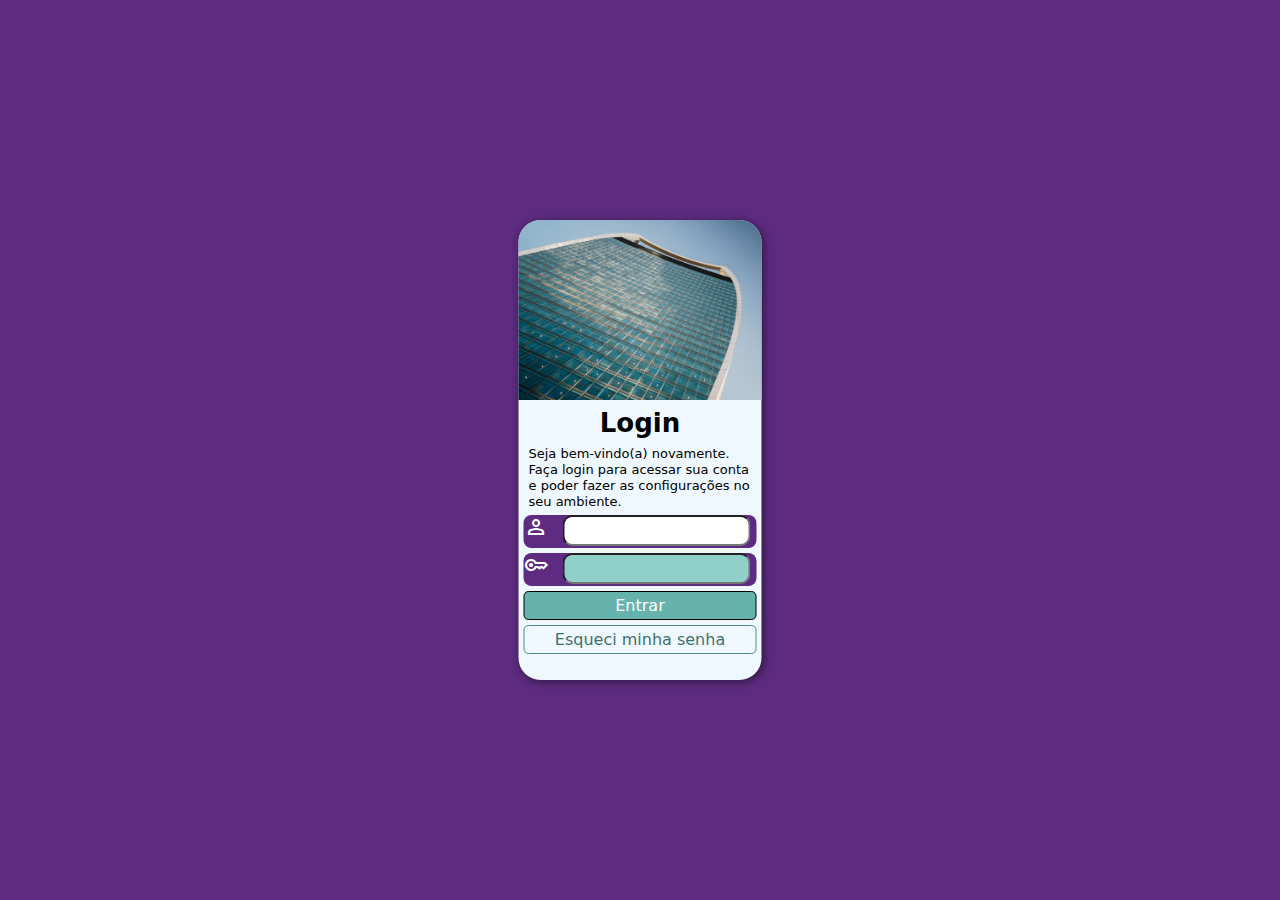
==== template_04/index.html @ 2d91d2ed "template_04" ====
<!DOCTYPE html>
<html lang="pt-br">
<head>
    <meta charset="UTF-8">
    <meta http-equiv="X-UA-Compatible" content="IE=edge">
    <meta name="viewport" content="width=device-width, initial-scale=1.0">
    <title>Login</title>
    <link rel="stylesheet" href="https://fonts.googleapis.com/css2?family=Material+Symbols+Outlined:opsz,wght,FILL,GRAD@20..48,100..700,0..1,-50..200" />
    <link rel="stylesheet" href="mobile.css">
</head>
<body>
    <main>
        <div id="photo"></div>
        <div id="login">
            <h1>Login</h1>
            <p>Seja bem-vindo(a) novamente. Faça login para acessar sua conta e poder fazer as configurações no seu ambiente.</p>
        </div>
        <form action="formulario">

            <div class="caixa">
                <label id="person" for="iemail"><span class="material-symbols-outlined">person</span></label>
                <input type="email" name="email" id="iemail" required>
            </div>
            
            <div class="caixa">
                <label id="key" for="isenha"><span class="material-symbols-outlined">key</span></label>
                <input type="password" name="senha" id="isenha" required>
            </div>
            
            <div class="foot" id="entrar">
                <p>Entrar</p>
            </div>
            <div class="foot" id="recovery">
                <p>Esqueci minha senha</p>
            </div>
        </form>
    </main>
</body>
</html>
---- template_04/mobile.css ----
/*   Corpo, main e imagem   */

body {
    margin: 0;
    padding: 0;
    background-color: #5D2C80;
    position: relative;
    width: 100vw;
    height: 100vh;
    font-family: system-ui, -apple-system, BlinkMacSystemFont, 'Segoe UI', Roboto, Oxygen, Ubuntu, Cantarell, 'Open Sans', 'Helvetica Neue', sans-serif
}

main {
    background-color: aliceblue;
    width: 243px;
    min-height: 460px;
    position: absolute;
    top: 50%;
    left: 50%;
    transform: translate(-50%, -50%);
    border-radius: 22px;
    box-shadow: 2px 2px 10px rgba(0, 0, 0, 0.489);
}

#photo {
    background-image: url(imagens/pattern-building.jpg);
    border-radius: 22px 22px 0px 0px;
    height: 180px;
    background-size: cover;
    background-position: top center;
}

/*   Texto do login abaixo da imagem   */

#login {
    padding: 0px 10px;
    font-size: 13px;
}

#login h1 {
    text-align: center;
    margin: 8px;
    
}

#login p {
    margin: 0;
    line-height: 16px;
}

/*   Caixas com ícone + formulario   */

.caixa {
    background-color: #5D2C80;
    height: 33px;
    margin: 5px;
    color: #fff;
    border-radius: 8px;

}

/*   Caixas apenas do formulario   */

.caixa input {
    height: 25px;
    width: 180px;
    border-radius: 10px;
    margin-left: 15px;
    position: absolute;}

#isenha{
    background-color: #91CFCA;
}

/*   Caixas abaixo do formulario   */

.foot p {
    border: 1px solid black;
    margin: 5px 5px;
    border-radius: 5px;
    padding: 4px;
    text-align: center;
}

#entrar p {
    background-color: #65b3ac;
    color: #fff;
}

#recovery p{
    border: 1px solid #4e8d87;
    color: #3f716c;
}
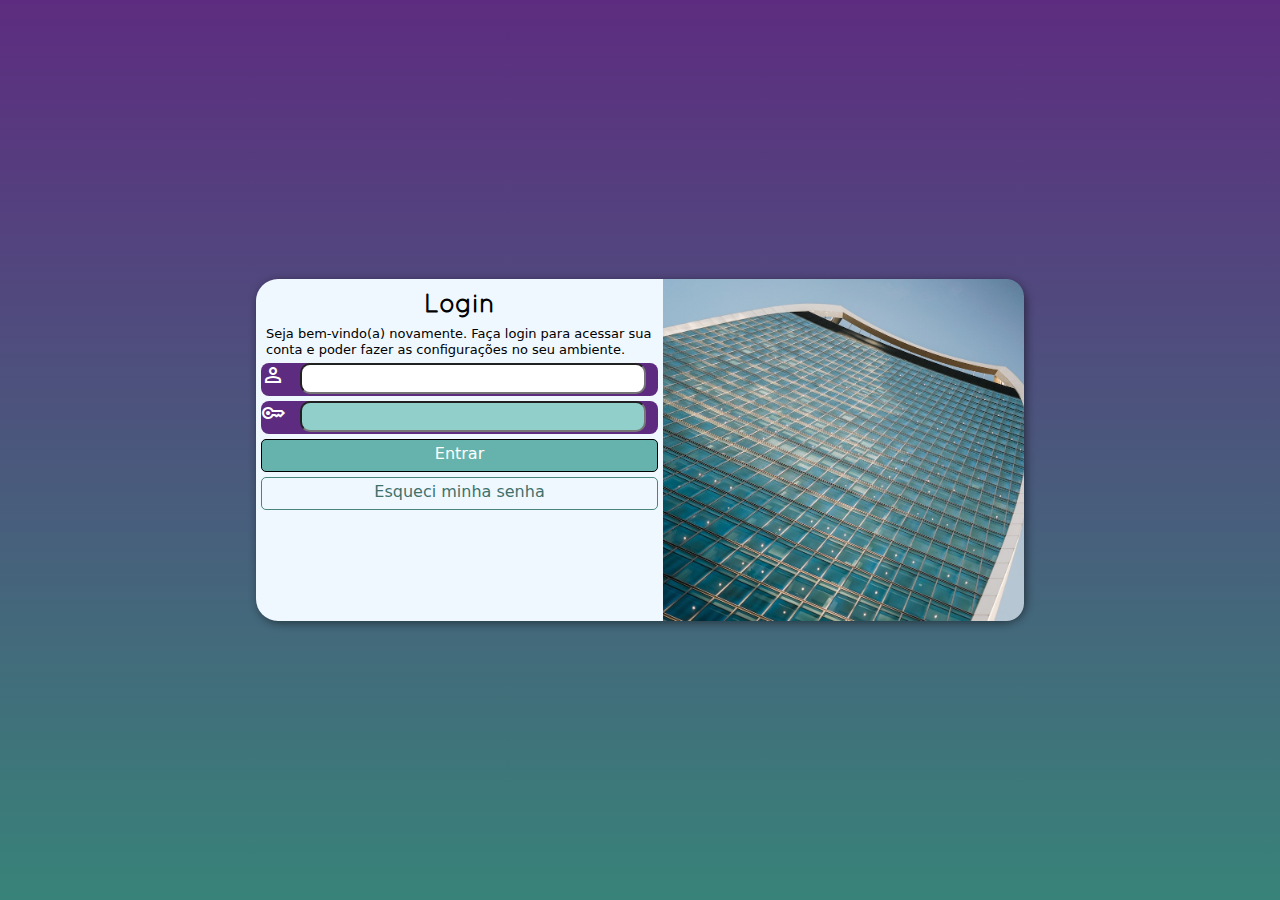
==== commit a0bc0231: "update template_04" ====
--- a/template_04/index.html
+++ b/template_04/index.html
@@ -7,33 +7,36 @@
     <title>Login</title>
     <link rel="stylesheet" href="https://fonts.googleapis.com/css2?family=Material+Symbols+Outlined:opsz,wght,FILL,GRAD@20..48,100..700,0..1,-50..200" />
     <link rel="stylesheet" href="mobile.css">
+    <link rel="stylesheet" href="others.css">
 </head>
 <body>
     <main>
         <div id="photo"></div>
-        <div id="login">
-            <h1>Login</h1>
-            <p>Seja bem-vindo(a) novamente. Faça login para acessar sua conta e poder fazer as configurações no seu ambiente.</p>
+        <div id="camp">
+            <div id="login">
+                <h1>Login</h1>
+                <p>Seja bem-vindo(a) novamente. Faça login para acessar sua conta e poder fazer as configurações no seu ambiente.</p>
+            </div>
+            <form action="formulario">
+    
+                <div class="caixa">
+                    <label id="person" for="iemail"><span class="material-symbols-outlined">person</span></label>
+                    <input type="email" name="email" id="iemail" required>
+                </div>
+                
+                <div class="caixa">
+                    <label id="key" for="isenha"><span class="material-symbols-outlined">key</span></label>
+                    <input type="password" name="senha" id="isenha" required>
+                </div>
+                
+                <div class="foot" id="entrar">
+                    <p>Entrar</p>
+                </div>
+                <div class="foot" id="recovery">
+                    <p>Esqueci minha senha</p>
+                </div>
+            </form>
         </div>
-        <form action="formulario">
-
-            <div class="caixa">
-                <label id="person" for="iemail"><span class="material-symbols-outlined">person</span></label>
-                <input type="email" name="email" id="iemail" required>
-            </div>
-            
-            <div class="caixa">
-                <label id="key" for="isenha"><span class="material-symbols-outlined">key</span></label>
-                <input type="password" name="senha" id="isenha" required>
-            </div>
-            
-            <div class="foot" id="entrar">
-                <p>Entrar</p>
-            </div>
-            <div class="foot" id="recovery">
-                <p>Esqueci minha senha</p>
-            </div>
-        </form>
     </main>
 </body>
 </html>--- a/template_04/mobile.css
+++ b/template_04/mobile.css
@@ -1,4 +1,9 @@
 /*   Corpo, main e imagem   */
+
+@font-face {
+    font-family: 'modern';
+    src: url(fontes/Quicksand-Regular.otf);
+}
 
 body {
     margin: 0;
@@ -28,6 +33,7 @@
     height: 180px;
     background-size: cover;
     background-position: top center;
+    display: block;
 }
 
 /*   Texto do login abaixo da imagem   */
@@ -40,7 +46,8 @@
 #login h1 {
     text-align: center;
     margin: 8px;
-    
+    font-family: 'modern';
+    font-weight: 900;
 }
 
 #login p {
@@ -56,6 +63,7 @@
     margin: 5px;
     color: #fff;
     border-radius: 8px;
+    display: block;
 
 }
 
@@ -88,6 +96,18 @@
 }
 
 #recovery p{
-    border: 1px solid #4e8d87;
+    border: 1px solid #4a847e;
     color: #3f716c;
+}
+
+#entrar p:hover {
+    background-color: #3f716c;
+    color: #fff;
+    cursor: pointer;
+}
+
+#recovery p:hover {
+    cursor: pointer;
+    background-color: #79d9d1;
+    color: #fff;
 }--- a/template_04/others.css
+++ b/template_04/others.css
@@ -0,0 +1,68 @@
+@media screen and (min-width: 768px) and (max-width: 1111px) {
+    body {
+        background-image: linear-gradient(to bottom, #5D2C80,#388379);
+    }
+
+    main {
+        width: 60vw;
+        min-height: 240px;
+    }
+
+    #photo {
+        float: left;
+        width: 18vw;
+        height: 240px;
+        border-radius: 22px 0px 0px 22px;
+    }
+
+    #camp {
+        float: right;
+        width: 40vw;
+    }
+
+    #login p {
+        font-size: 1.4vw;
+    }
+
+    .caixa input {
+        width: 30vw;
+    }
+}
+
+@media screen and (min-width: 1111px) {
+    body {
+        background-image: linear-gradient(to bottom, #5D2C80,#388379);
+    }
+
+    main {
+        width: 60vw;
+        max-width: 780px;
+        height: 38vh;
+        min-height: 240px;
+    }
+
+    #photo {
+        float: right;
+        height: 100%;
+        width: calc(47%);
+        border-radius: 0px 18px 18px 0px;
+    }
+
+    #camp {
+        float: left;
+        width: calc(53%);
+        height: 100%;
+    }
+
+    .caixa input {
+        width: calc(44%);
+    }
+
+    #entrar p {
+        padding-bottom: 8px;
+    }
+
+   #recovery p {
+    padding-bottom: 8px;
+   }
+}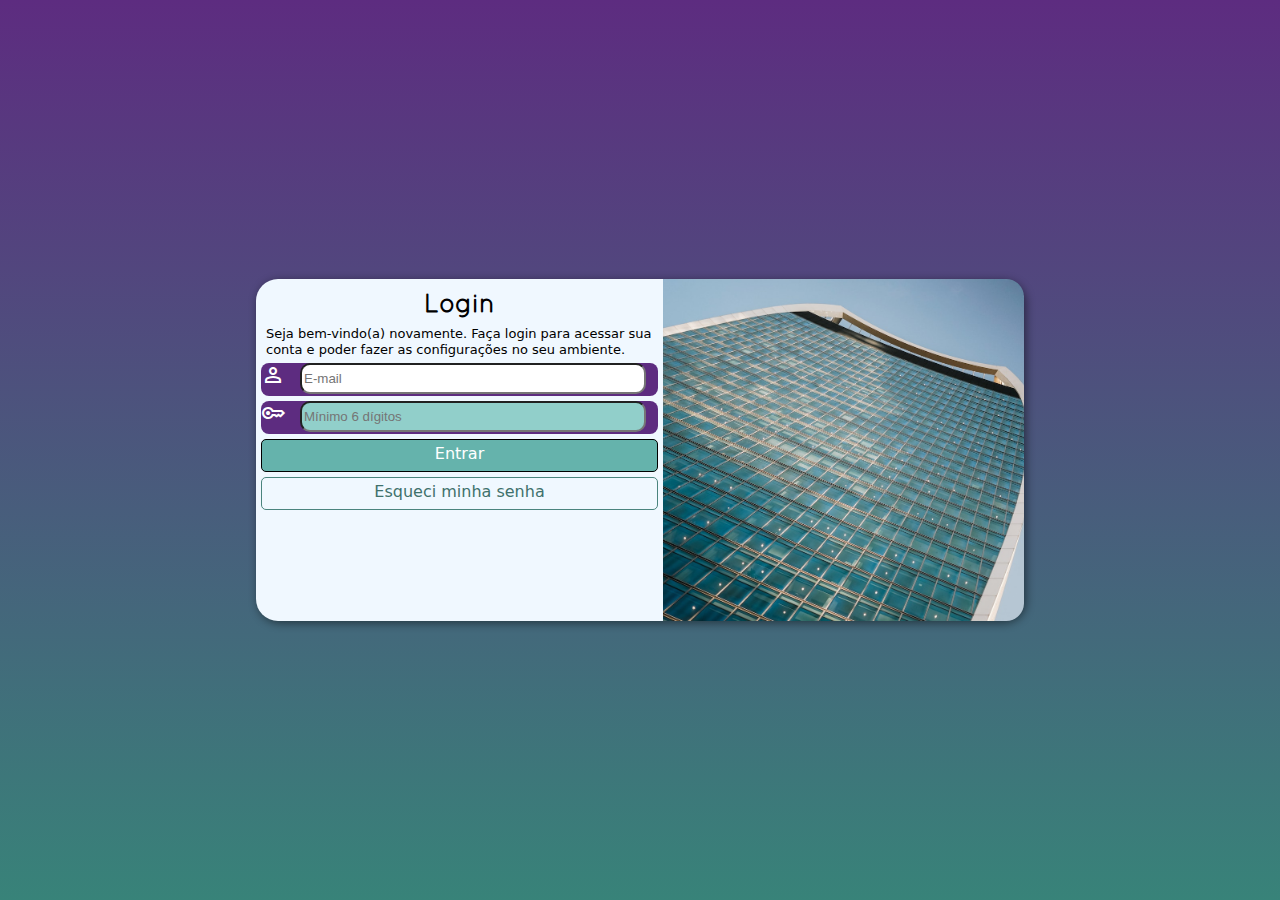
==== commit 9e306ec8: "finishing template_04" ====
--- a/template_04/index.html
+++ b/template_04/index.html
@@ -17,16 +17,16 @@
                 <h1>Login</h1>
                 <p>Seja bem-vindo(a) novamente. Faça login para acessar sua conta e poder fazer as configurações no seu ambiente.</p>
             </div>
-            <form action="formulario">
+            <form action="post">
     
                 <div class="caixa">
                     <label id="person" for="iemail"><span class="material-symbols-outlined">person</span></label>
-                    <input type="email" name="email" id="iemail" required>
+                    <input type="email" name="email" id="iemail" required placeholder="E-mail" autocomplete="off">
                 </div>
                 
                 <div class="caixa">
                     <label id="key" for="isenha"><span class="material-symbols-outlined">key</span></label>
-                    <input type="password" name="senha" id="isenha" required>
+                    <input type="password" name="senha" id="isenha" required placeholder="Mínimo 6 dígitos">
                 </div>
                 
                 <div class="foot" id="entrar">
